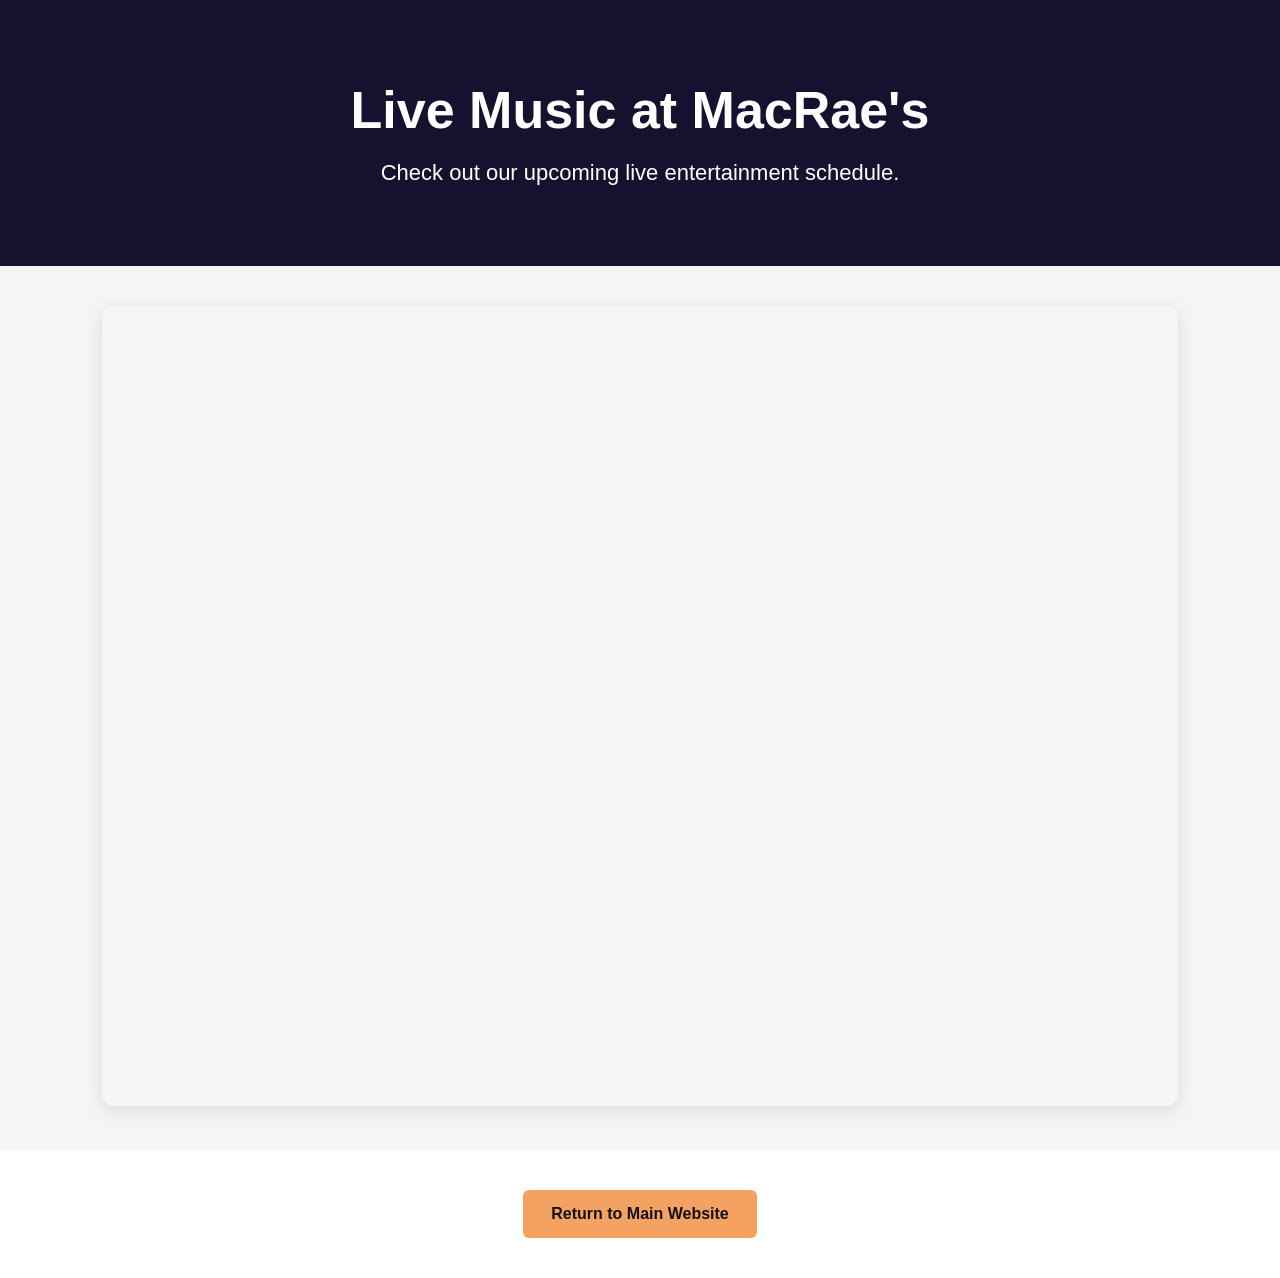
==== livemusic.html @ c43056a9 "Added live music calendar page" ====
<!DOCTYPE html>
<html lang="en">
<head>

    <meta charset="UTF-8">
    <meta name="viewport" content="width=device-width, initial-scale=1.0">

    <title>Live Music | MacRae's of Homosassa</title>

    <link rel="stylesheet" href="styles.css">

</head>
<body>

<!-- =========================
LIVE MUSIC HEADER
========================= -->

<section class="music-header">

    <h1>Live Music at MacRae's</h1>

    <p>
        Check out our upcoming live entertainment schedule.
    </p>

</section>

<!-- =========================
GOOGLE CALENDAR
========================= -->

<section class="music-calendar">

    <iframe
        src="https://calendar.google.com/calendar/embed?src=7659fc86e9bd26a2b4b03d6ac2eef45d5f9d2dc4050b79e46bdc94081aa12539%40group.calendar.google.com&ctz=UTC"
        style="border:0"
        width="100%"
        height="800"
        frameborder="0"
        scrolling="no">
    </iframe>

</section>

<!-- =========================
BACK BUTTON
========================= -->

<section class="music-back">

    <a href="index.html" class="button">
        Return to Main Website
    </a>

</section>

</body>
</html>
---- styles.css ----
/* =========================
GLOBAL RESET
Removes default browser spacing so layout is easier to control
========================= */

* {
    margin: 0;
    padding: 0;
    box-sizing: border-box;
    }

/* =========================
SMOOTH SCROLLING
Makes navigation links scroll
smoothly between sections
instead of jumping instantly
========================= */

    html {
        scroll-behavior: smooth;
    }

  /* =========================
  BODY
  Controls the default font for the whole webpage
  ========================= */
  
  body {
  font-family: Arial, sans-serif;
  }
  
  /* =========================
  NAVIGATION BAR
  Transparent navbar placed over the hero image
  ========================= */
  
  .navbar {
    position: absolute;
    top: 0;
    left: 0;
    width: 100%;

    background: transparent;
    color: white;

    padding: 10px 25px 0 25px;

    display: flex;
    justify-content: space-between;

    /* Align everything to the top instead of center */
    align-items: flex-start;

    z-index: 100;
}
  
  /* =========================
  BUSINESS LOGO
  PNG image displayed inside the navbar
  ========================= */
  
  .logo img {
  /* Controls logo size */
  height: 150px;
  

  /* Keeps logo proportions correct */
  width: auto;

  
  }
  
  /* =========================
  NAVIGATION LINKS
  Rooms, Rentals, Tiki Bar, Contact
  ========================= */
  
  .navbar a {
  color: white;
  text-decoration: none;
  margin-left: 20px;
  font-weight: bold;
  }
  
  /* Moves only the navigation links upward without moving the logo */
  .desktop-nav {
    padding-top: 5px;
}
  
  /* Changes link color slightly when user hovers */
  .navbar a:hover {
  color: #f4a261;
  }
  
  /* =========================
  HERO SECTION
  Large top section with background image and main headline
  ========================= */
  .hero {
  /* Makes hero fill the full browser height */
  min-height: 100vh;
  
  
  /* Adds dark overlay over background image for readable text */
  background:
      linear-gradient(rgba(8, 18, 35, .55), rgba(8, 18, 35, .55)),
      url("images/waterfront.jpg");
  
  /* Makes image cover the entire hero area */
  background-size: cover;
  
  /* Centers background image */
  background-position: center;
  
  /* Places hero content near bottom */
  display: flex;
  align-items: flex-end;
  
  /* Adds spacing around hero content */
  padding: 0 8% 90px;
  
  color: white;
  }
  
  /* Limits width of hero text */
  .hero-content {
  max-width: 950px;
  padding-bottom: 120px;
  }
  
  /* Main hero headline */
  .hero h2 {
  font-size: 64px;
  line-height: 1.05;
  margin-bottom: 25px;
  }
  
  /* Hero paragraph text */
  .hero p {
  font-size: 22px;
  max-width: 650px;
  }
  
  /* =========================
  SHARED BUTTON STYLE
  Used for call-to-action buttons
  ========================= */
  
  .button {
  display: inline-block;
  background: #f4a261;
  color: #111;
  padding: 15px 28px;
  text-decoration: none;
  border-radius: 6px;
  font-weight: bold;
  }
  
  /* =========================
  ROOMS SECTION
  Full-width background image with text displayed on top
  ========================= */
  
  .rooms-section {
  /* Makes section 80% of browser height */
  min-height: 80vh;
  

  /* Adds dark overlay over room image */
  background:
      linear-gradient(rgba(0,0,0,.45), rgba(0,0,0,.45)),
      url("images/room.jpg");
  
  /* Makes image cover the whole section */
  background-size: cover;
  
  /* Centers image */
  background-position: center;
  
  /* Uses Flexbox to position text */
  display: flex;
  align-items: center;
  
  /* Adds left and right spacing */
  padding: 0 8%;
  
  color: white;
  }
  
  /* Limits width of rooms text */
  .rooms-content {
  max-width: 700px;
  }
  
  /* Rooms headline */
  .rooms-content h2 {
  font-size: 52px;
  margin-bottom: 20px;
  }
  
  /* Rooms description */
  .rooms-content p {
  font-size: 20px;
  line-height: 1.6;
  margin-bottom: 30px;
  }
  
  /* =========================
   PONTOON RENTALS SECTION
   Full-width background image with text overlay
   ========================= */

.rentals-section {
    min-height: 80vh;

    background:
        linear-gradient(rgba(0,0,0,.45), rgba(0,0,0,.45)),
        url("images/pontoon.jpg");

    background-size: cover;
    background-position: center;

    display: flex;
    align-items: center;

    padding: 0 8%;

    color: white;
}

/* Limits width of pontoon rental text */
.rentals-content {
    max-width: 700px;
}

/* Pontoon section headline */
.rentals-content h2 {
    font-size: 52px;
    margin-bottom: 20px;
}

/* Pontoon section description */
.rentals-content p {
    font-size: 20px;
    line-height: 1.6;
    margin-bottom: 30px;
}

/* =========================
TIKI BAR SECTION
Full-width background image
with text displayed on top
========================= */

.tiki-section {

    /* Makes section 80% of screen height */
    min-height: 80vh;

    /* Dark overlay improves text readability */
    background:
        linear-gradient(
            rgba(0,0,0,.45),
            rgba(0,0,0,.45)
        ),
        url("images/tikibar.jpg");

    /* Makes image fill section */
    background-size: cover;

    /* Centers image */
    background-position: center;

    /* Centers content vertically */
    display: flex;
    align-items: center;

    /* Left and right spacing */
    padding: 0 8%;

    /* White text */
    color: white;
}

/* Container holding tiki bar text */
.tiki-content {
    max-width: 700px;
}

/* Main tiki bar headline */
.tiki-content h2 {
    font-size: 52px;
    margin-bottom: 20px;
}

/* Description paragraph */
.tiki-content p {
    font-size: 20px;
    line-height: 1.6;
    margin-bottom: 30px;
}

  /* =========================
  INTRO SECTION
  Dark statement section used for resort-style messaging
  ========================= */
  
  .intro-section {
  background: #17102f;
  color: white;
  padding: 80px 8%;
  }
  
  /* Intro section headline */
  .intro-section h2 {
  font-size: 42px;
  line-height: 1.2;
  max-width: 1100px;
  margin-bottom: 30px;
  }
  
  /* =========================
  CONTACT SECTION
  Area containing the contact card
  ========================= */
  
  .contact-section {
  padding: 80px 8%;
  background-color: #f5f5f5;
  text-align: center;
  }
  
  /* Contact section title */
  .contact-section h2 {
  margin-bottom: 40px;
  font-size: 36px;
  color: #0b3d3f;
  }
  
  /* White card that holds contact information */
  .contact-card {
  max-width: 600px;
  margin: auto;
  background: white;
  padding: 40px;
  border-radius: 12px;
  box-shadow: 0 5px 20px rgba(0,0,0,.1);
  }
  
  /* Business name inside contact card */
  .contact-card h3 {
  margin-bottom: 20px;
  color: #0b3d3f;
  }
  
  /* Contact details inside card */
  .contact-card p {
  margin: 12px 0;
  font-size: 18px;
  }
  
  /* Contact button inside card */
  .contact-button {
  display: inline-block;
  margin-top: 25px;
  background: #f4a261;
  color: #111;
  text-decoration: none;
  padding: 14px 28px;
  border-radius: 6px;
  font-weight: bold;
  }
  
  /* Slight visual change when user hovers over contact button */
  .contact-button:hover {
  opacity: .9;
  }
  
/* =========================
GOOGLE MAP SECTION
Displays the business location
========================= */

.map-section {

    /* Adds spacing around the section */
    padding: 80px 8%;

    /* Light background to separate from other sections */
    background: white;
}

/* Section title */
.map-section h2 {

    text-align: center;

    font-size: 36px;

    color: #0b3d3f;

    margin-bottom: 30px;
}

/* Embedded Google map */
.map-section iframe {

    width: 100%;

    border-radius: 12px;

    box-shadow: 0 5px 20px rgba(0,0,0,.1);
}

/* =========================
GET DIRECTIONS BUTTON
Appears below Google Map
========================= */

.directions-container {

    text-align: center;

    margin-top: 30px;
}

/* =========================
FOOTER
Bottom section of website
========================= */

.footer {

    background: #17102f;

    color: white;

    text-align: center;

    padding: 50px 20px;
}

.footer h3 {

    margin-bottom: 15px;
}

.footer p {

    margin: 10px 0;
}

/* =========================
LIVE MUSIC PAGE
========================= */

.music-header {

    background: #17102f;

    color: white;

    text-align: center;

    padding: 80px 20px;
}

.music-header h1 {

    font-size: 52px;

    margin-bottom: 20px;
}

.music-header p {

    font-size: 22px;
}

.music-calendar {

    padding: 40px 8%;

    background: #f5f5f5;
}

.music-calendar iframe {

    border-radius: 12px;

    box-shadow: 0 5px 20px rgba(0,0,0,.1);
}

.music-back {

    text-align: center;

    padding: 40px;
}

/* =========================
-----start of mobile section----  
MOBILE RESPONSIVE STYLES

   These rules only apply when
   the screen width is 768px
   or smaller.

   This section controls:
   - smaller phone text
   - smaller phone logo
   - hidden desktop links
   - hamburger menu
   - slide-out mobile sidebar
   ========================= */

/* Hamburger button is hidden on desktop */
.menu-toggle {
    display: none;
}

/* Slide-out menu panel

   It starts off-screen to the right.
   JavaScript adds the .active class
   when the hamburger button is clicked.
*/
.mobile-menu {
    position: fixed;
    top: 0;
    right: -280px;

    width: 280px;
    height: 100vh;

    background: rgba(23, 16, 47, 0.15);
    
    backdrop-filter: blur(8px);
    -webkit-backdrop-filter: blur(8px);

    /* Subtle glowing edge */
    border-left: 1px solid rgba(255, 255, 255, 0.2);
   
    z-index: 999;

    padding: 80px 30px;

    display: flex;
    flex-direction: column;
    gap: 25px;

    transition: right .3s ease;

/* Hide anything that sticks outside the panel */
     overflow-y: auto;
}

/* When active, slide the menu into view */
.mobile-menu.active {
    right: 0;
}

/* Links inside the slide-out menu */
.mobile-menu a {
    color: white;
    text-decoration: none;
    font-size: 22px;
    font-weight: bold;
}

/* X close button inside the mobile menu */
.close-menu {
    position: absolute;
    top: 20px;
    right: 25px;

    background: none;
    border: none;

    color: white;
    font-size: 36px;
}

/* =========================
   PHONE / TABLET ONLY RULES
   ========================= */

@media (max-width: 768px) {
    
    .map-section h2 {
        font-size: 30px;
    }

    /* Reduces navbar spacing on phones */
    .navbar {
        padding: 10px 20px;
        align-items: flex-start;
    }

    /* Makes logo smaller on phones */
    .logo img {
        height: 90px;
    }

    /* Hides normal desktop navigation links */
    .desktop-nav {
        display: none !important;
    }

    /* Shows hamburger button on phones */
    .menu-toggle {
        display: block;

        background: none;
        border: none;

        color: white;
        font-size: 36px;

        z-index: 1000;
    }

    /* Makes large desktop headlines fit phones */
    .hero h2,
    .rooms-content h2,
    .rentals-content h2,
    .tiki-content h2 {
        font-size: 38px;
        line-height: 1.1;
    }

    /* Reduces paragraph size on phones */
    .hero p,
    .rooms-content p,
    .rentals-content p,
    .tiki-content p {
        font-size: 18px;
    }

    /* Adjusts large image sections for phone screens */
    .hero,
    .rooms-section,
    .rentals-section,
    .tiki-section {
        min-height: 85vh;
        padding: 0 6% 60px;
    }

    /* Moves hero text slightly upward on phones */
    .hero-content {
        padding-bottom: 60px;
    }

    /* Reduces intro headline size on phones */
    .intro-section h2 {
        font-size: 30px;
    }

    /* Reduces contact title size on phones */
    .contact-section h2 {
        font-size: 30px;
    }

    /* Makes contact card fit narrow screens */
    .contact-card {
        padding: 30px 20px;
    }
}
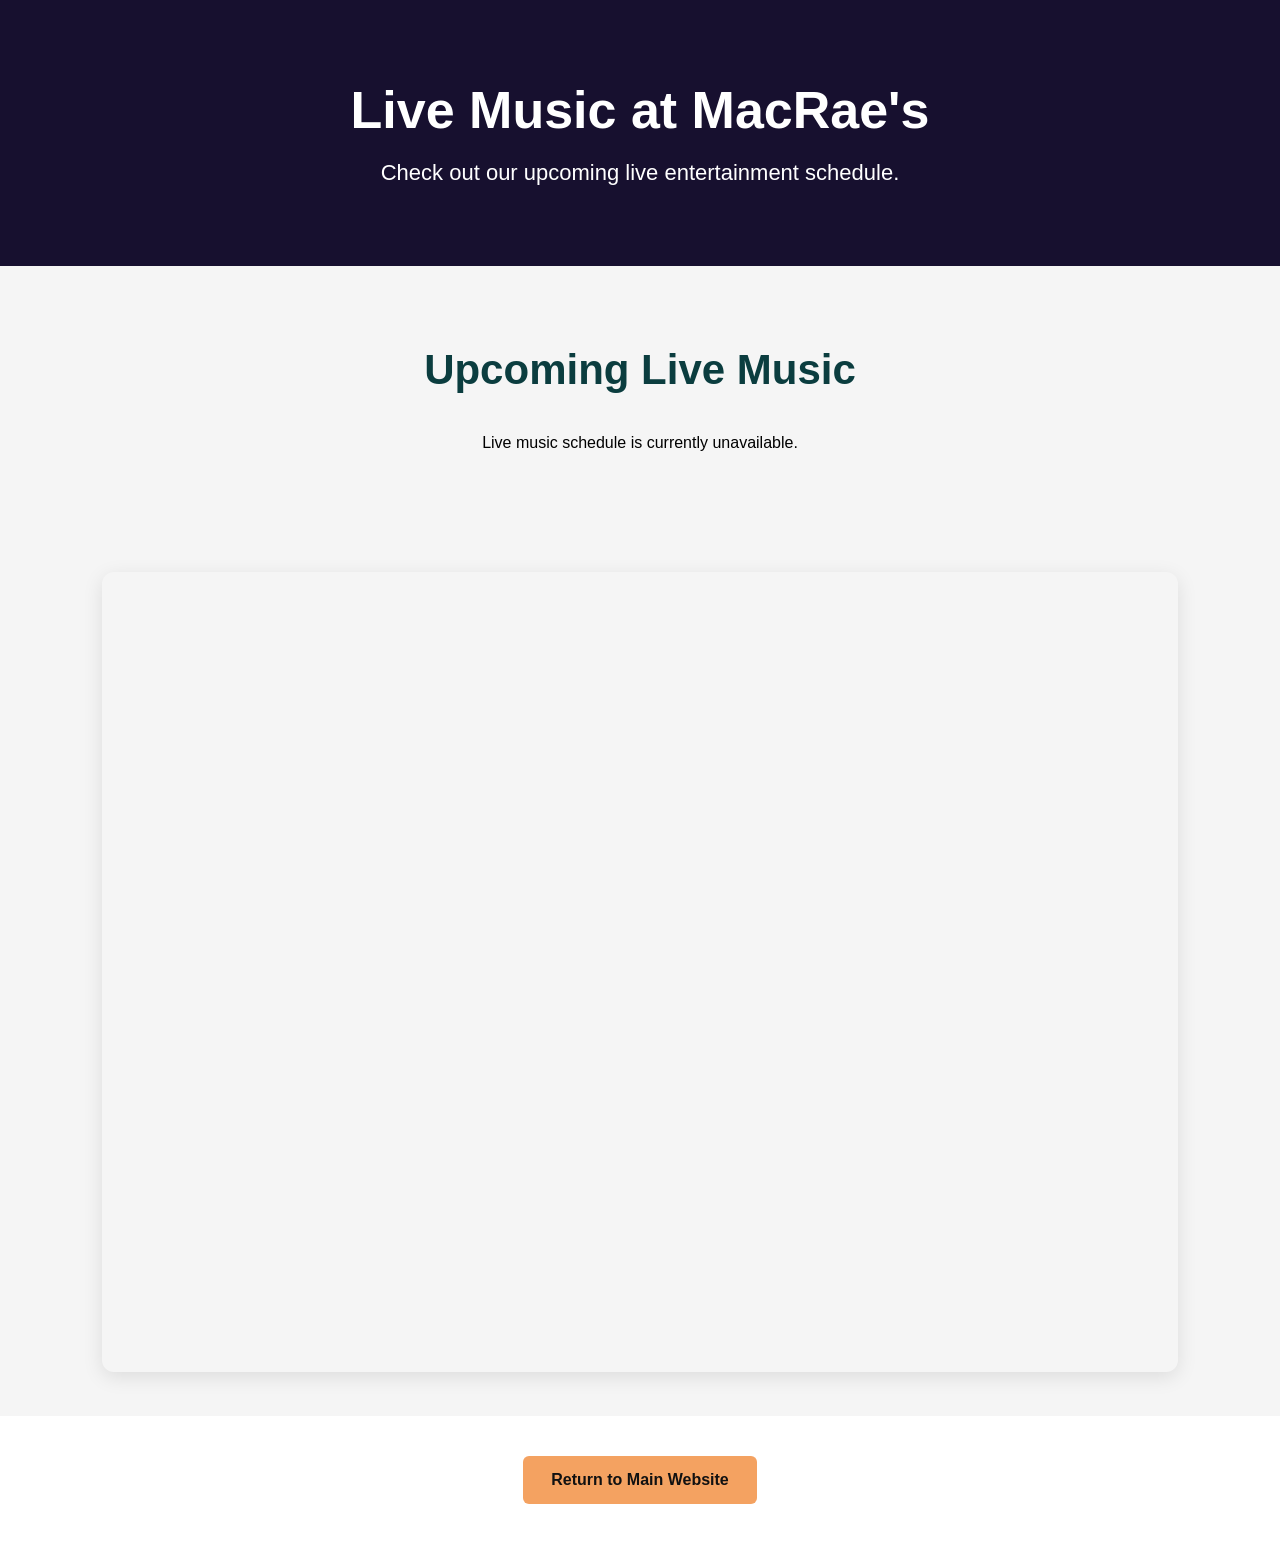
==== commit 49689ef5: "Added live music page and mobile styles" ====
--- a/livemusic.html
+++ b/livemusic.html
@@ -23,6 +23,19 @@
     <p>
         Check out our upcoming live entertainment schedule.
     </p>
+
+</section>
+<!-- =========================
+UPCOMING LIVE MUSIC CARDS
+========================= -->
+
+<section class="upcoming-music">
+
+    <h2>Upcoming Live Music</h2>
+
+    <div id="music-events" class="music-events">
+        Loading upcoming shows...
+    </div>
 
 </section>
 
@@ -55,5 +68,8 @@
 
 </section>
 
+<!-- Load JavaScript that fetches music events -->
+<script src="music.js"></script>
+
 </body>
 </html>
--- a/styles.css
+++ b/styles.css
@@ -497,6 +497,44 @@
 
     padding: 40px;
 }
+/* =========================
+UPCOMING LIVE MUSIC CARDS
+========================= */
+
+.upcoming-music {
+    padding: 80px 8%;
+    background: #f5f5f5;
+    text-align: center;
+}
+
+.upcoming-music h2 {
+    font-size: 42px;
+    color: #0b3d3f;
+    margin-bottom: 40px;
+}
+
+.music-events {
+    display: grid;
+    grid-template-columns: repeat(auto-fit, minmax(250px, 1fr));
+    gap: 25px;
+}
+
+.music-card {
+    background: white;
+    padding: 30px;
+    border-radius: 12px;
+    box-shadow: 0 5px 20px rgba(0,0,0,.1);
+}
+
+.music-card h3 {
+    color: #0b3d3f;
+    margin-bottom: 15px;
+}
+
+.music-card p {
+    font-size: 18px;
+    margin: 8px 0;
+}
 
 /* =========================
 -----start of mobile section----  
@@ -551,7 +589,7 @@
 
     transition: right .3s ease;
 
-/* Hide anything that sticks outside the panel */
+/* Allows scrolling if menu content becomes taller than the screen */
      overflow-y: auto;
 }
 
@@ -665,4 +703,15 @@
     .contact-card {
         padding: 30px 20px;
     }
-}+    /* =========================
+LIVE MUSIC MOBILE STYLES
+========================= */
+
+.upcoming-music h2 {
+    font-size: 30px;
+}
+
+.music-card {
+    padding: 20px;
+}
+}
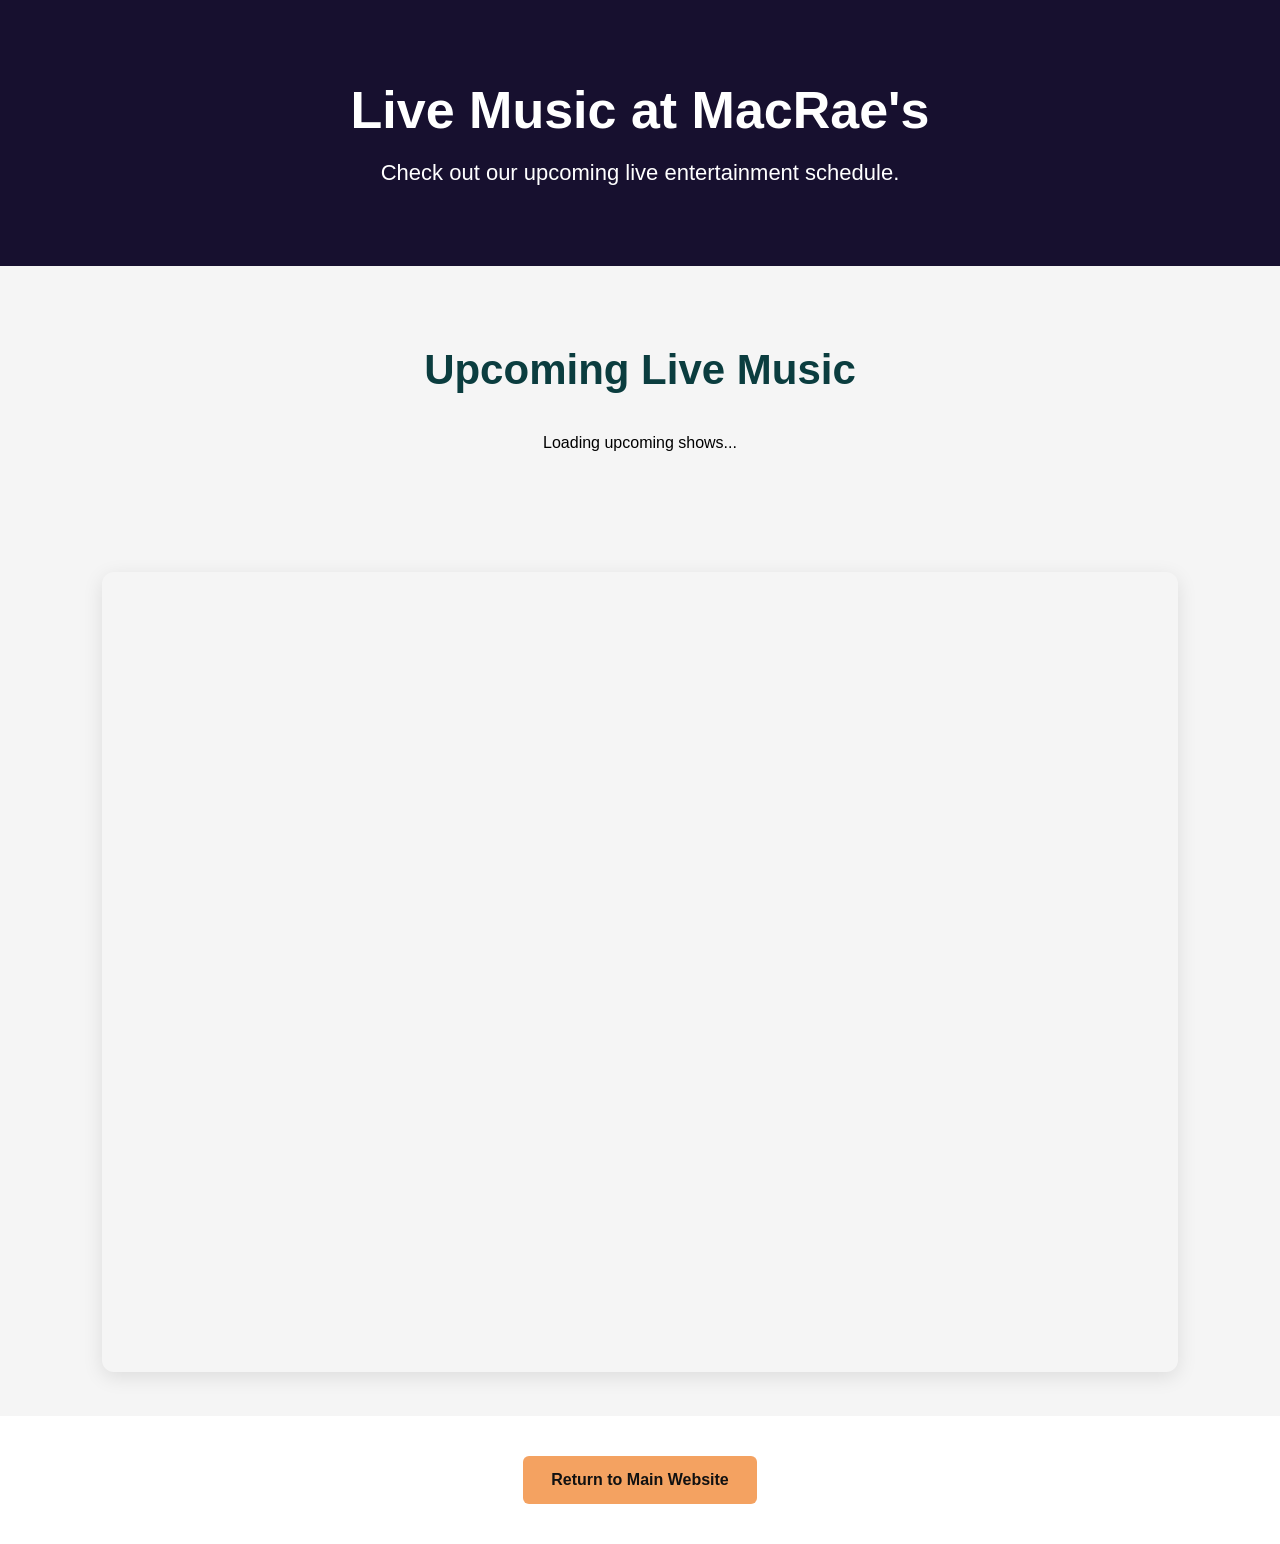
==== commit 9b01646b: "Updated live music page and cache version" ====
--- a/livemusic.html
+++ b/livemusic.html
@@ -69,7 +69,7 @@
 </section>
 
 <!-- Load JavaScript that fetches music events -->
-<script src="music.js"></script>
+<script src="music.js?v=1"></script>
 
 </body>
 </html>
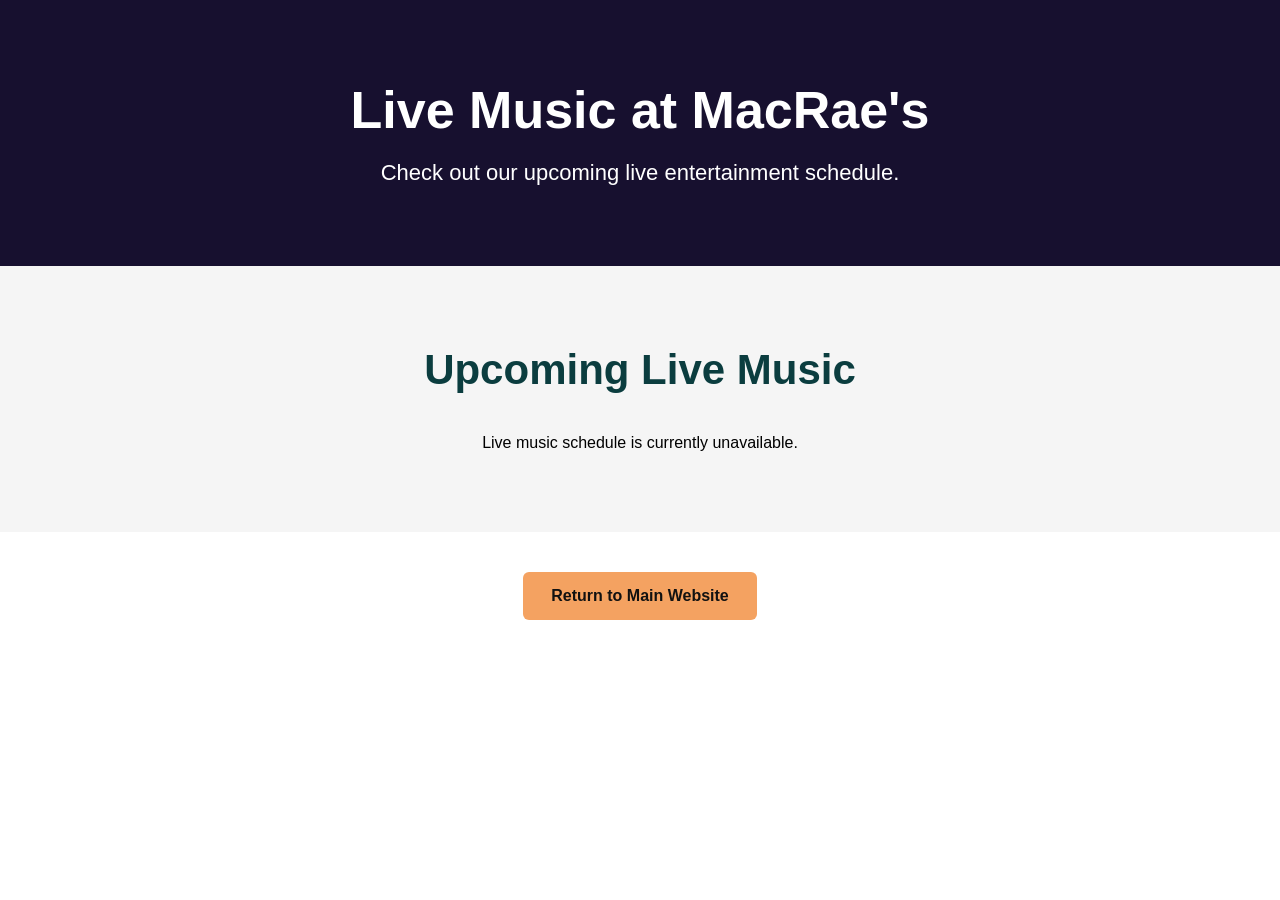
==== commit 5c112f1b: "Removed embedded Google calendar" ====
--- a/livemusic.html
+++ b/livemusic.html
@@ -39,22 +39,6 @@
 
 </section>
 
-<!-- =========================
-GOOGLE CALENDAR
-========================= -->
-
-<section class="music-calendar">
-
-    <iframe
-        src="https://calendar.google.com/calendar/embed?src=7659fc86e9bd26a2b4b03d6ac2eef45d5f9d2dc4050b79e46bdc94081aa12539%40group.calendar.google.com&ctz=UTC"
-        style="border:0"
-        width="100%"
-        height="800"
-        frameborder="0"
-        scrolling="no">
-    </iframe>
-
-</section>
 
 <!-- =========================
 BACK BUTTON
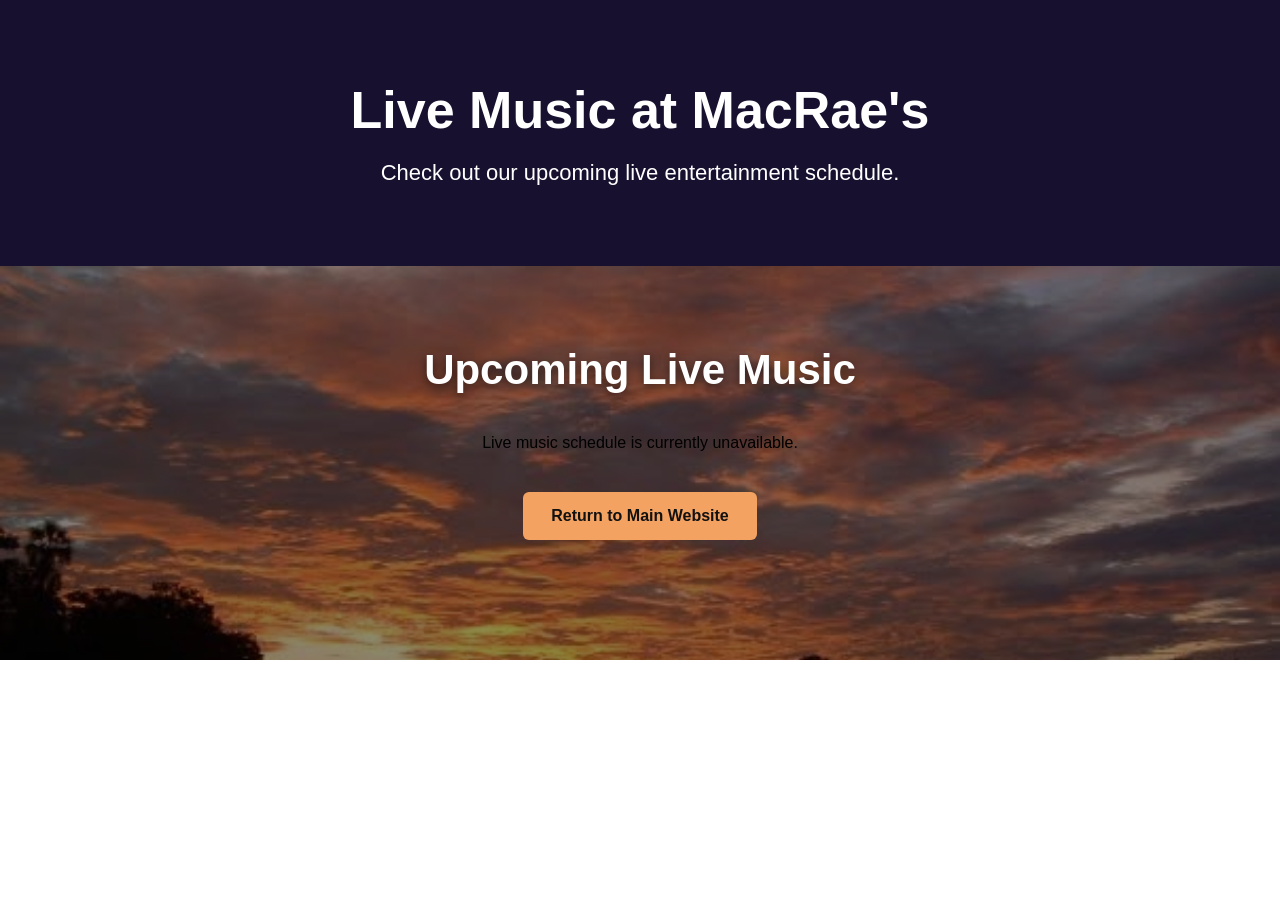
==== commit 019d5418: "Polished menu and live music pages for version 1" ====
--- a/livemusic.html
+++ b/livemusic.html
@@ -37,6 +37,17 @@
         Loading upcoming shows...
     </div>
 
+    <!-- =========================
+    BACK BUTTON
+    ========================= -->
+    <section class="music-back">
+
+        <a href="index.html" class="button">
+            Return to Main Website
+        </a>
+    
+    </section>
+    
 </section>
 
 
@@ -44,14 +55,6 @@
 BACK BUTTON
 ========================= -->
 
-<section class="music-back">
-
-    <a href="index.html" class="button">
-        Return to Main Website
-    </a>
-
-</section>
-
 <!-- Load JavaScript that fetches music events -->
 <script src="music.js?v=1"></script>
 
--- a/styles.css
+++ b/styles.css
@@ -1,40 +1,38 @@
 /* =========================
-GLOBAL RESET
-Removes default browser spacing so layout is easier to control
-========================= */
+   GLOBAL RESET
+   Removes default browser spacing and makes sizing easier to control.
+   ========================= */
 
 * {
     margin: 0;
     padding: 0;
     box-sizing: border-box;
-    }
-
-/* =========================
-SMOOTH SCROLLING
-Makes navigation links scroll
-smoothly between sections
-instead of jumping instantly
-========================= */
-
-    html {
-        scroll-behavior: smooth;
-    }
-
-  /* =========================
-  BODY
-  Controls the default font for the whole webpage
-  ========================= */
-  
-  body {
-  font-family: Arial, sans-serif;
-  }
-  
-  /* =========================
-  NAVIGATION BAR
-  Transparent navbar placed over the hero image
-  ========================= */
-  
-  .navbar {
+}
+
+/* =========================
+   SMOOTH SCROLLING
+   Makes anchor links scroll smoothly instead of jumping.
+   ========================= */
+
+html {
+    scroll-behavior: smooth;
+}
+
+/* =========================
+   BODY
+   Sets the default font for the whole website.
+   ========================= */
+
+body {
+    font-family: Arial, sans-serif;
+}
+
+/* =========================
+   NAVIGATION BAR
+   Transparent navbar positioned over the hero image.
+   ========================= */
+
+.navbar {
     position: absolute;
     top: 0;
     left: 0;
@@ -47,167 +45,132 @@
 
     display: flex;
     justify-content: space-between;
-
-    /* Align everything to the top instead of center */
     align-items: flex-start;
 
     z-index: 100;
 }
-  
-  /* =========================
-  BUSINESS LOGO
-  PNG image displayed inside the navbar
-  ========================= */
-  
-  .logo img {
-  /* Controls logo size */
-  height: 150px;
-  
-
-  /* Keeps logo proportions correct */
-  width: auto;
-
-  
-  }
-  
-  /* =========================
-  NAVIGATION LINKS
-  Rooms, Rentals, Tiki Bar, Contact
-  ========================= */
-  
-  .navbar a {
-  color: white;
-  text-decoration: none;
-  margin-left: 20px;
-  font-weight: bold;
-  }
-  
-  /* Moves only the navigation links upward without moving the logo */
-  .desktop-nav {
+
+/* Logo inside navbar */
+.logo img {
+    height: 150px;
+    width: auto;
+}
+
+/* Navigation links */
+.navbar a {
+    color: white;
+    text-decoration: none;
+    margin-left: 20px;
+    font-weight: bold;
+}
+
+/* Positions desktop nav links */
+.desktop-nav {
     padding-top: 5px;
 }
-  
-  /* Changes link color slightly when user hovers */
-  .navbar a:hover {
-  color: #f4a261;
-  }
-  
-  /* =========================
-  HERO SECTION
-  Large top section with background image and main headline
-  ========================= */
-  .hero {
-  /* Makes hero fill the full browser height */
-  min-height: 100vh;
-  
-  
-  /* Adds dark overlay over background image for readable text */
-  background:
-      linear-gradient(rgba(8, 18, 35, .55), rgba(8, 18, 35, .55)),
-      url("images/waterfront.jpg");
-  
-  /* Makes image cover the entire hero area */
-  background-size: cover;
-  
-  /* Centers background image */
-  background-position: center;
-  
-  /* Places hero content near bottom */
-  display: flex;
-  align-items: flex-end;
-  
-  /* Adds spacing around hero content */
-  padding: 0 8% 90px;
-  
-  color: white;
-  }
-  
-  /* Limits width of hero text */
-  .hero-content {
-  max-width: 950px;
-  padding-bottom: 120px;
-  }
-  
-  /* Main hero headline */
-  .hero h2 {
-  font-size: 64px;
-  line-height: 1.05;
-  margin-bottom: 25px;
-  }
-  
-  /* Hero paragraph text */
-  .hero p {
-  font-size: 22px;
-  max-width: 650px;
-  }
-  
-  /* =========================
-  SHARED BUTTON STYLE
-  Used for call-to-action buttons
-  ========================= */
-  
-  .button {
-  display: inline-block;
-  background: #f4a261;
-  color: #111;
-  padding: 15px 28px;
-  text-decoration: none;
-  border-radius: 6px;
-  font-weight: bold;
-  }
-  
-  /* =========================
-  ROOMS SECTION
-  Full-width background image with text displayed on top
-  ========================= */
-  
-  .rooms-section {
-  /* Makes section 80% of browser height */
-  min-height: 80vh;
-  
-
-  /* Adds dark overlay over room image */
-  background:
-      linear-gradient(rgba(0,0,0,.45), rgba(0,0,0,.45)),
-      url("images/room.jpg");
-  
-  /* Makes image cover the whole section */
-  background-size: cover;
-  
-  /* Centers image */
-  background-position: center;
-  
-  /* Uses Flexbox to position text */
-  display: flex;
-  align-items: center;
-  
-  /* Adds left and right spacing */
-  padding: 0 8%;
-  
-  color: white;
-  }
-  
-  /* Limits width of rooms text */
-  .rooms-content {
-  max-width: 700px;
-  }
-  
-  /* Rooms headline */
-  .rooms-content h2 {
-  font-size: 52px;
-  margin-bottom: 20px;
-  }
-  
-  /* Rooms description */
-  .rooms-content p {
-  font-size: 20px;
-  line-height: 1.6;
-  margin-bottom: 30px;
-  }
-  
-  /* =========================
+
+/* Link hover effect */
+.navbar a:hover {
+    color: #f4a261;
+}
+
+/* =========================
+   HERO SECTION
+   Main full-screen image section.
+   ========================= */
+
+.hero {
+    min-height: 100vh;
+
+    background:
+        linear-gradient(rgba(8, 18, 35, .55), rgba(8, 18, 35, .55)),
+        url("images/waterfront.jpg");
+
+    background-size: cover;
+    background-position: center;
+
+    display: flex;
+    align-items: flex-end;
+
+    padding: 0 4% 90px;
+
+    color: white;
+}
+
+.hero-content {
+    max-width: 950px;
+    padding-bottom: 120px;
+}
+
+.hero h2 {
+    font-size: 64px;
+    line-height: 1.05;
+    margin-bottom: 25px;
+}
+
+.hero p {
+    font-size: 22px;
+    max-width: 650px;
+}
+
+/* =========================
+   SHARED BUTTON STYLE
+   Used across the site.
+   ========================= */
+
+.button {
+    display: inline-block;
+    background: #f4a261;
+    color: #111;
+
+    padding: 15px 28px;
+
+    text-decoration: none;
+    border-radius: 6px;
+    font-weight: bold;
+}
+
+/* =========================
+   ROOMS SECTION
+   Full-width image section for lodging.
+   ========================= */
+
+.rooms-section {
+    min-height: 80vh;
+
+    background:
+        linear-gradient(rgba(0,0,0,.45), rgba(0,0,0,.45)),
+        url("images/room.jpg");
+
+    background-size: cover;
+    background-position: center;
+
+    display: flex;
+    align-items: flex-end;      /* Moves content to bottom */
+    justify-content: flex-start; /* Keeps content left */
+    padding: 0 4% 80px;         /* Bottom padding */
+
+    color: white;
+}
+
+.rooms-content {
+    max-width: 700px;
+}
+
+.rooms-content h2 {
+    font-size: 52px;
+    margin-bottom: 20px;
+}
+
+.rooms-content p {
+    font-size: 20px;
+    line-height: 1.6;
+    margin-bottom: 30px;
+}
+
+/* =========================
    PONTOON RENTALS SECTION
-   Full-width background image with text overlay
+   Full-width image section for boat rentals.
    ========================= */
 
 .rentals-section {
@@ -221,25 +184,22 @@
     background-position: center;
 
     display: flex;
-    align-items: center;
-
-    padding: 0 8%;
-
-    color: white;
-}
-
-/* Limits width of pontoon rental text */
+    align-items: flex-end;      /* Moves content to bottom */
+    justify-content: flex-start; /* Keeps content left */
+    padding: 0 4% 80px;         /* Bottom padding */
+
+    color: white;
+}
+
 .rentals-content {
     max-width: 700px;
 }
 
-/* Pontoon section headline */
 .rentals-content h2 {
     font-size: 52px;
     margin-bottom: 20px;
 }
 
-/* Pontoon section description */
 .rentals-content p {
     font-size: 20px;
     line-height: 1.6;
@@ -247,322 +207,442 @@
 }
 
 /* =========================
-TIKI BAR SECTION
-Full-width background image
-with text displayed on top
-========================= */
+   TIKI BAR SECTION
+   Full-width image section for tiki bar promotion.
+   ========================= */
 
 .tiki-section {
-
-    /* Makes section 80% of screen height */
     min-height: 80vh;
 
-    /* Dark overlay improves text readability */
+    background:
+        linear-gradient(rgba(0,0,0,.45), rgba(0,0,0,.45)),
+        url("images/tikibar.jpg");
+
+    background-size: cover;
+    background-position: center;
+
+    display: flex;
+    align-items: flex-end;      /* Moves content to bottom */
+    justify-content: flex-start; /* Keeps content left */
+    padding: 0 4% 80px;         /* Bottom padding */
+
+    color: white;
+}
+
+.tiki-content {
+    max-width: 700px;
+}
+
+.tiki-content h2 {
+    font-size: 52px;
+    margin-bottom: 20px;
+}
+
+.tiki-content p {
+    font-size: 20px;
+    line-height: 1.6;
+    margin-bottom: 30px;
+}
+
+
+/* =========================
+   GOOGLE MAP SECTION
+   Displays business location.
+   ========================= */
+
+.map-section {
+    padding: 80px 8%;
+    background: #f5f5f5;
+}
+
+.map-section h2 {
+    text-align: center;
+    font-size: 36px;
+    color: #0b3d3f;
+    margin-bottom: 30px;
+}
+
+.map-section iframe {
+    width: 100%;
+    border-radius: 12px;
+    box-shadow: 0 5px 20px rgba(0,0,0,.1);
+}
+
+/* Directions button below map */
+.directions-container {
+    text-align: center;
+    margin-top: 30px;
+}
+
+/* =========================
+   CONTACT SECTION
+   Contact card area.
+   ========================= */
+
+.contact-section {
+    padding: 80px 8%;
+    background-color: #f5f5f5;
+    text-align: center;
+}
+
+.contact-section h2 {
+    margin-bottom: 40px;
+    font-size: 36px;
+    color: #0b3d3f;
+}
+
+.contact-card {
+    max-width: 600px;
+    margin: auto;
+
+    background: white;
+
+    padding: 40px;
+
+    border-radius: 12px;
+    box-shadow: 0 5px 20px rgba(0,0,0,.1);
+}
+
+.contact-card h3 {
+    margin-bottom: 20px;
+    color: #0b3d3f;
+}
+
+.contact-card p {
+    margin: 12px 0;
+    font-size: 18px;
+}
+
+.contact-button {
+    display: inline-block;
+
+    margin-top: 25px;
+
+    background: #f4a261;
+    color: #111;
+
+    text-decoration: none;
+
+    padding: 14px 28px;
+
+    border-radius: 6px;
+    font-weight: bold;
+}
+
+.contact-button:hover {
+    opacity: .9;
+}
+
+/* =========================
+   FOOTER
+   Bottom section of website.
+   ========================= */
+
+.footer {
+    background: #17102f;
+    color: white;
+
+    text-align: center;
+
+    padding: 50px 20px;
+}
+
+.footer h3 {
+    margin-bottom: 15px;
+}
+
+.footer p {
+    margin: 10px 0;
+}
+
+/* =========================
+   LIVE MUSIC PAGE HEADER
+   Top section of the live music page.
+   ========================= */
+
+.music-header {
+    background: #17102f;
+    color: white;
+
+    text-align: center;
+
+    padding: 80px 20px;
+}
+
+.music-header h1 {
+    font-size: 52px;
+    margin-bottom: 20px;
+}
+
+.music-header p {
+    font-size: 22px;
+}
+
+/* Return button section used on secondary pages */
+.music-back {
+    text-align: center;
+    padding: 40px;
+}
+
+/* =========================
+   UPCOMING LIVE MUSIC CARDS
+   Dynamic event cards filled by music.js.
+   ========================= */
+
+   .upcoming-music {
+
+    padding: 80px 8%;
+
     background:
         linear-gradient(
             rgba(0,0,0,.45),
             rgba(0,0,0,.45)
         ),
-        url("images/tikibar.jpg");
-
-    /* Makes image fill section */
+        url("images/sunset.jpg");
+
     background-size: cover;
 
-    /* Centers image */
-    background-position: center;
-
-    /* Centers content vertically */
-    display: flex;
+    background-position: center bottom;
+
+    background-repeat: no-repeat;
+
+    background-attachment: fixed;
+
+    text-align: center;
+}
+
+.upcoming-music h2 {
+
+    color: white;
+
+    font-size: 42px;
+
+    margin-bottom: 40px;
+
+    text-shadow: 0 3px 10px rgba(0,0,0,.5);
+}
+
+/* Container holding all event cards */
+.music-events {
+    display: flex;
+    flex-direction: column;
     align-items: center;
 
-    /* Left and right spacing */
-    padding: 0 8%;
-
-    /* White text */
-    color: white;
-}
-
-/* Container holding tiki bar text */
-.tiki-content {
-    max-width: 700px;
-}
-
-/* Main tiki bar headline */
-.tiki-content h2 {
-    font-size: 52px;
-    margin-bottom: 20px;
-}
-
-/* Description paragraph */
-.tiki-content p {
+    gap: 25px;
+}
+
+/* Individual event card */
+.music-card {
+    width: 80%;
+    max-width: 1000px;
+    min-height: 180px;
+
+    background: rgba(23,16,47,.9);
+    color: white;
+
+    border: 2px solid #c89b3c;
+    border-radius: 20px;
+
+    padding: 25px;
+
+    box-shadow: 0 10px 25px rgba(0,0,0,.35);
+
+    transition: all .3s ease;
+
+    display: flex;
+    flex-direction: column;
+    justify-content: center;
+}
+
+.music-card:hover {
+    transform: translateY(-5px);
+
+    border-color: #ffd700;
+
+    box-shadow: 0 15px 35px rgba(255,215,0,.2);
+}
+
+/* Band name */
+.music-card h3 {
+    color: white;
+
+    font-size: 36px;
+
+    margin-bottom: 15px;
+
+    font-weight: bold;
+    text-transform: uppercase;
+    letter-spacing: 1px;
+}
+
+/* Event date and time */
+.music-card p {
+    color: rgba(255,255,255,.9);
+    font-size: 18px;
+}
+
+/* Event description pulled from Google Calendar */
+.music-description {
+    margin-top: 15px;
+
+    font-size: 16px;
+    line-height: 1.6;
+
+    font-style: italic;
+    opacity: 0.85;
+}
+
+/* =========================
+   MENU PAGE HEADER
+   Top section of menu page.
+   ========================= */
+
+.menu-header {
+    background: #17102f;
+    color: white;
+
+    text-align: center;
+
+    padding: 80px 20px;
+}
+
+.menu-header h1 {
+    font-size: 56px;
+    margin-bottom: 15px;
+}
+
+.menu-header p {
     font-size: 20px;
-    line-height: 1.6;
     margin-bottom: 30px;
 }
-
-  /* =========================
-  INTRO SECTION
-  Dark statement section used for resort-style messaging
-  ========================= */
-  
-  .intro-section {
-  background: #17102f;
-  color: white;
-  padding: 80px 8%;
-  }
-  
-  /* Intro section headline */
-  .intro-section h2 {
-  font-size: 42px;
-  line-height: 1.2;
-  max-width: 1100px;
-  margin-bottom: 30px;
-  }
-  
-  /* =========================
-  CONTACT SECTION
-  Area containing the contact card
-  ========================= */
-  
-  .contact-section {
-  padding: 80px 8%;
-  background-color: #f5f5f5;
-  text-align: center;
-  }
-  
-  /* Contact section title */
-  .contact-section h2 {
-  margin-bottom: 40px;
-  font-size: 36px;
-  color: #0b3d3f;
-  }
-  
-  /* White card that holds contact information */
-  .contact-card {
-  max-width: 600px;
-  margin: auto;
-  background: white;
-  padding: 40px;
-  border-radius: 12px;
-  box-shadow: 0 5px 20px rgba(0,0,0,.1);
-  }
-  
-  /* Business name inside contact card */
-  .contact-card h3 {
-  margin-bottom: 20px;
-  color: #0b3d3f;
-  }
-  
-  /* Contact details inside card */
-  .contact-card p {
-  margin: 12px 0;
-  font-size: 18px;
-  }
-  
-  /* Contact button inside card */
-  .contact-button {
-  display: inline-block;
-  margin-top: 25px;
-  background: #f4a261;
-  color: #111;
-  text-decoration: none;
-  padding: 14px 28px;
-  border-radius: 6px;
-  font-weight: bold;
-  }
-  
-  /* Slight visual change when user hovers over contact button */
-  .contact-button:hover {
-  opacity: .9;
-  }
-  
-/* =========================
-GOOGLE MAP SECTION
-Displays the business location
+/* =========================
+MENU BACKGROUND
+Used by both desktop and mobile
 ========================= */
 
-.map-section {
-
-    /* Adds spacing around the section */
-    padding: 80px 8%;
-
-    /* Light background to separate from other sections */
-    background: white;
-}
-
-/* Section title */
-.map-section h2 {
+.menu-background {
+
+    background:
+        linear-gradient(
+            rgba(0,0,0,.25),
+            rgba(0,0,0,.25)
+        ),
+        url("images/pavers.jpg");
+
+    background-size: cover;
+
+    background-position: bottom;
+
+    background-repeat: no-repeat;
+
+    padding: 60px 0;
+}
+
+.desktop-menu-image {
+
+    display: flex;
+
+    justify-content: center;
+
+    align-items: flex-start;
+
+    gap: 30px;
+
+    flex-wrap: wrap;
+
+    padding: 60px 8%;
 
     text-align: center;
-
-    font-size: 36px;
+}
+
+.desktop-menu-image img {
+    width: 100%;
+    max-width: 550px;
+    border-radius: 20px;
+    box-shadow: 0 10px 30px rgba(0,0,0,.2);
+    transition: transform .3s ease;
+}
+
+.desktop-menu-image img:hover {
+    transform: scale(1.02);
+}
+
+/* =========================
+   MOBILE HTML MENU
+   Hidden on desktop, shown on phones.
+   ========================= */
+
+   .mobile-menu-html {
+    display: none;
+}
+/* =========================
+   MOBILE MENU CATEGORY CARD
+========================= */
+
+.menu-category {
+
+    background: rgba(255,255,255,.88);
+
+    backdrop-filter: blur(8px);
+    -webkit-backdrop-filter: blur(8px);
+
+    padding: 30px;
+
+    border-radius: 20px;
+
+    border: 1px solid rgba(255,255,255,.35);
+
+    box-shadow: 0 12px 30px rgba(0,0,0,.25);
+
+    transition: all .3s ease;
+}
+
+.menu-category:hover {
+
+    transform: translateY(-3px);
+
+    box-shadow: 0 16px 35px rgba(0,0,0,.3);
+}
+
+.menu-category h2 {
 
     color: #0b3d3f;
 
-    margin-bottom: 30px;
-}
-
-/* Embedded Google map */
-.map-section iframe {
-
-    width: 100%;
-
-    border-radius: 12px;
-
-    box-shadow: 0 5px 20px rgba(0,0,0,.1);
-}
-
-/* =========================
-GET DIRECTIONS BUTTON
-Appears below Google Map
-========================= */
-
-.directions-container {
-
-    text-align: center;
-
-    margin-top: 30px;
-}
-
-/* =========================
-FOOTER
-Bottom section of website
-========================= */
-
-.footer {
-
-    background: #17102f;
-
-    color: white;
-
-    text-align: center;
-
-    padding: 50px 20px;
-}
-
-.footer h3 {
-
-    margin-bottom: 15px;
-}
-
-.footer p {
+    font-size: 30px;
+
+    margin-bottom: 18px;
+
+    padding-bottom: 10px;
+
+    border-bottom: 2px solid #c89b3c;
+}
+
+.menu-category p {
+    display: flex;
+    justify-content: space-between;
+
+    gap: 20px;
 
     margin: 10px 0;
-}
-
-/* =========================
-LIVE MUSIC PAGE
-========================= */
-
-.music-header {
-
-    background: #17102f;
-
-    color: white;
-
-    text-align: center;
-
-    padding: 80px 20px;
-}
-
-.music-header h1 {
-
-    font-size: 52px;
-
-    margin-bottom: 20px;
-}
-
-.music-header p {
-
-    font-size: 22px;
-}
-
-.music-calendar {
-
-    padding: 40px 8%;
-
-    background: #f5f5f5;
-}
-
-.music-calendar iframe {
-
-    border-radius: 12px;
-
-    box-shadow: 0 5px 20px rgba(0,0,0,.1);
-}
-
-.music-back {
-
-    text-align: center;
-
-    padding: 40px;
-}
-/* =========================
-UPCOMING LIVE MUSIC CARDS
-========================= */
-
-.upcoming-music {
-    padding: 80px 8%;
-    background: #f5f5f5;
-    text-align: center;
-}
-
-.upcoming-music h2 {
-    font-size: 42px;
-    color: #0b3d3f;
-    margin-bottom: 40px;
-}
-
-.music-events {
-    display: grid;
-    grid-template-columns: repeat(auto-fit, minmax(250px, 1fr));
-    gap: 25px;
-}
-
-.music-card {
-    background: white;
-    padding: 30px;
-    border-radius: 12px;
-    box-shadow: 0 5px 20px rgba(0,0,0,.1);
-}
-
-.music-card h3 {
-    color: #0b3d3f;
-    margin-bottom: 15px;
-}
-
-.music-card p {
-    font-size: 18px;
-    margin: 8px 0;
-}
-
-/* =========================
------start of mobile section----  
-MOBILE RESPONSIVE STYLES
-
-   These rules only apply when
-   the screen width is 768px
-   or smaller.
-
-   This section controls:
-   - smaller phone text
-   - smaller phone logo
-   - hidden desktop links
-   - hamburger menu
-   - slide-out mobile sidebar
-   ========================= */
-
-/* Hamburger button is hidden on desktop */
+
+    font-size: 17px;
+    line-height: 1.4;
+}
+
+/* =========================
+   MOBILE MENU BUTTON
+   Hidden on desktop.
+   ========================= */
+
 .menu-toggle {
     display: none;
 }
 
-/* Slide-out menu panel
-
-   It starts off-screen to the right.
-   JavaScript adds the .active class
-   when the hamburger button is clicked.
-*/
+/* =========================
+   MOBILE SLIDE-OUT MENU
+   Sidebar menu used on phones.
+   ========================= */
+
 .mobile-menu {
     position: fixed;
     top: 0;
@@ -572,13 +652,12 @@
     height: 100vh;
 
     background: rgba(23, 16, 47, 0.15);
-    
+
     backdrop-filter: blur(8px);
     -webkit-backdrop-filter: blur(8px);
 
-    /* Subtle glowing edge */
     border-left: 1px solid rgba(255, 255, 255, 0.2);
-   
+
     z-index: 999;
 
     padding: 80px 30px;
@@ -589,24 +668,25 @@
 
     transition: right .3s ease;
 
-/* Allows scrolling if menu content becomes taller than the screen */
-     overflow-y: auto;
-}
-
-/* When active, slide the menu into view */
+    overflow-y: auto;
+}
+
+/* Active class slides menu into view */
 .mobile-menu.active {
     right: 0;
 }
 
-/* Links inside the slide-out menu */
+/* Links inside mobile menu */
 .mobile-menu a {
     color: white;
+
     text-decoration: none;
+
     font-size: 22px;
     font-weight: bold;
 }
 
-/* X close button inside the mobile menu */
+/* X close button */
 .close-menu {
     position: absolute;
     top: 20px;
@@ -616,36 +696,34 @@
     border: none;
 
     color: white;
+
     font-size: 36px;
 }
 
 /* =========================
-   PHONE / TABLET ONLY RULES
+   MOBILE RESPONSIVE STYLES
+   Applies to phones and small tablets.
    ========================= */
 
 @media (max-width: 768px) {
-    
-    .map-section h2 {
-        font-size: 30px;
-    }
-
-    /* Reduces navbar spacing on phones */
+
+    /* Navbar spacing on phones */
     .navbar {
         padding: 10px 20px;
         align-items: flex-start;
     }
 
-    /* Makes logo smaller on phones */
+    /* Smaller logo on phones */
     .logo img {
         height: 90px;
     }
 
-    /* Hides normal desktop navigation links */
+    /* Hide normal desktop nav on phones */
     .desktop-nav {
         display: none !important;
     }
 
-    /* Shows hamburger button on phones */
+    /* Show hamburger menu button */
     .menu-toggle {
         display: block;
 
@@ -653,12 +731,13 @@
         border: none;
 
         color: white;
+
         font-size: 36px;
 
         z-index: 1000;
     }
 
-    /* Makes large desktop headlines fit phones */
+    /* Smaller section headlines */
     .hero h2,
     .rooms-content h2,
     .rentals-content h2,
@@ -667,7 +746,7 @@
         line-height: 1.1;
     }
 
-    /* Reduces paragraph size on phones */
+    /* Smaller paragraph text */
     .hero p,
     .rooms-content p,
     .rentals-content p,
@@ -675,7 +754,7 @@
         font-size: 18px;
     }
 
-    /* Adjusts large image sections for phone screens */
+    /* Adjust large image sections on phones */
     .hero,
     .rooms-section,
     .rentals-section,
@@ -684,34 +763,67 @@
         padding: 0 6% 60px;
     }
 
-    /* Moves hero text slightly upward on phones */
+    /* Move hero text up slightly */
     .hero-content {
         padding-bottom: 60px;
     }
 
-    /* Reduces intro headline size on phones */
+    /* Intro headline */
     .intro-section h2 {
         font-size: 30px;
     }
 
-    /* Reduces contact title size on phones */
+    /* Map title */
+    .map-section h2 {
+        font-size: 30px;
+    }
+
+    /* Contact title */
     .contact-section h2 {
         font-size: 30px;
     }
 
-    /* Makes contact card fit narrow screens */
+    /* Contact card spacing */
     .contact-card {
         padding: 30px 20px;
     }
-    /* =========================
-LIVE MUSIC MOBILE STYLES
-========================= */
-
-.upcoming-music h2 {
-    font-size: 30px;
-}
-
-.music-card {
-    padding: 20px;
-}
-}
+
+    /* Live music title */
+    .upcoming-music h2 {
+        font-size: 30px;
+    }
+
+    /* Live music cards full width on phones */
+    .music-card {
+        width: 100%;
+    }
+
+    /* Hide desktop menu images on phones */
+.desktop-menu-image {
+    display: none;
+}
+
+    /* Show mobile-friendly HTML menu on phones */
+    .mobile-menu-html {
+        display: grid;
+
+        padding: 60px 6%;
+
+        gap: 25px;
+    }
+
+    /* Smaller menu page header */
+    .menu-header h1 {
+        font-size: 38px;
+    }
+
+    .menu-header p {
+        font-size: 18px;
+    }
+
+    /* Helps menu item names and prices fit better */
+    .menu-category p {
+        font-size: 16px;
+    }
+}
+
